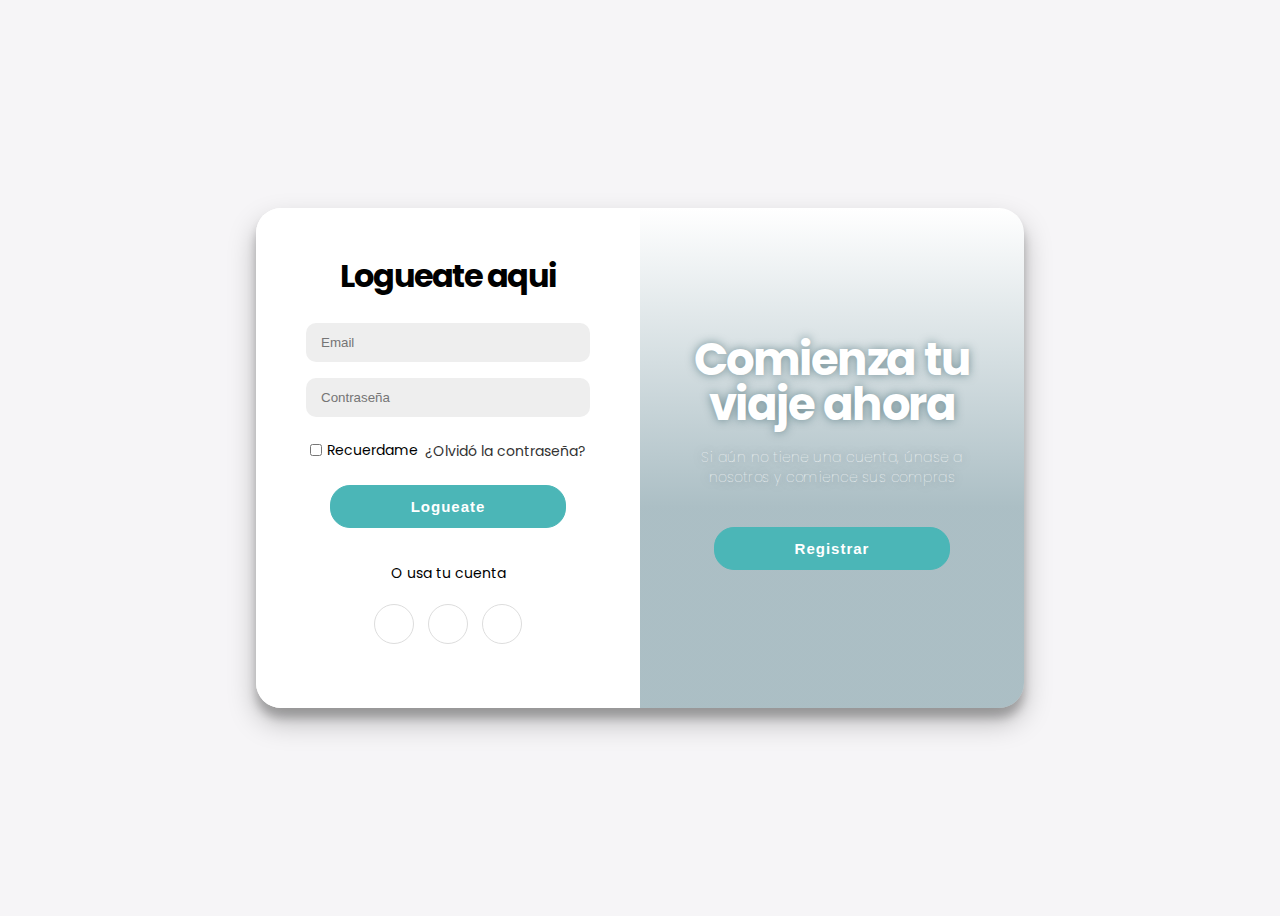
==== index.html @ 9ef62932 "Cambios en la web" ====
<!DOCTYPE html>
<html lang="en">
<head>
    <meta charset="UTF-8">
    <meta http-equiv="X-UA-Compatible" content="IE=edge">
    <meta name="viewport" content="width=device-width, initial-scale=1.0">
    <link href="https://cdn.lineicons.com/4.0/lineicons.css" rel="stylesheet">
    <link rel="stylesheet" href="styles.css">
    <title>Formulario</title>
</head>
<body>
    <div class="container" id="container">


        <div class="form-container register-container">
            <form action="#">
                <h1>Registrate aqui</h1>
                <input type="text" placeholder="Nombre">
                <input type="email" placeholder="Email">
                <input type="password" placeholder="Contraseña">
                <button>Registrar</button>
                <span>O usa tu cuenta</span>
                <div class="social-container">
                    <a href="#" class="social"><i class="lni lni-facebook-fill"></i></a>
                    <a href="#" class="social"><i class="lni lni-google"></i></a>
                    <a href="#" class="social"><i class="lni lni-linkedin-original"></i></a>
                </div>
            </form>
        </div>

        <div class="form-container login-container">
            <form action="#">
                <h1>Logueate aqui</h1>
                <input type="email" placeholder="Email">
                <input type="password" placeholder="Contraseña">
                <div class="content">
                    <div class="checkbox">
                        <input type="checkbox" name="checkbox" id="checkbox">
                        <label>Recuerdame</label>
                    </div>
                    <div class="pass-link">
                        <a href="#">¿Olvidó la contraseña?</a>
                    </div>
                </div>
                <button>Logueate</button>
                <span>O usa tu cuenta</span>
                <div class="social-container">
                    <a href="#" class="social"><i class="lni lni-facebook-fill"></i></a>
                    <a href="#" class="social"><i class="lni lni-google"></i></a>
                    <a href="#" class="social"><i class="lni lni-linkedin-original"></i></a>
                </div>
            </form>
        </div>

        <div class="overlay-container">
            <div class="overlay">
                <div class="overlay-panel overlay-left">
                    <h1 class="title">Hola <br> amigos</h1>
                    <p>Si tienes cuenta, inicia sesión aquí y diviértete</p>
                    <button class="gost" id="login">Logueate
                        <i class="lni lni-arrow-left login"></i>
                    </button>
                </div>
                <div class="overlay-panel overlay-right">
                    <h1 class="title">Comienza tu <br> viaje ahora</h1>
                    <p>Si aún no tiene una cuenta, únase a nosotros y comience sus compras</p>
                    <button class="gost" id="register">Registrar
                        <i class="lni lni-arrow-right register"></i>
                    </button>
                </div>
            </div>
        </div>

    </div>
    <script src="app.js"></script>
</body>
</html>
---- styles.css ----
@import url("https://fonts.googleapis.com/css2?family=Poppins");

* {
  box-sizing: border-box;
}

body {
  display: flex;
  background-color: #f6f5f7;
  justify-content: center;
  align-items: center;
  flex-direction: column;
  font-family: "Poppins", sans-serif;
  overflow: hidden;
  height: 100vh;
}

h1 {
  font-weight: 700;
  letter-spacing: -1.5px;
  margin: 0;
  margin-bottom: 15px;
}

h1.title {
  font-size: 45px;
  line-height: 45px;
  margin: 0;
  text-shadow: 0 0 10px rgba(16, 64, 74, 0.5);
}

p {
  font-size: 14px;
  font-weight: 100;
  line-height: 20px;
  letter-spacing: 0.5px;
  margin: 20px 0 30px;
  text-shadow: 0 0 10px rgba(16, 64, 74, 0.5);
}

span {
  font-size: 14px;
  margin-top: 25px;
}

a {
  color: #333;
  font-size: 14px;
  text-decoration: none;
  margin: 15px 0;
  transition: 0.3s ease-in-out;
}

a:hover {
  color: #4bb6b7;
}

.content {
  display: flex;
  width: 100%;
  height: 50px;
  align-items: center;
  justify-content: space-around;
}

.content .checkbox {
  display: flex;
  align-items: center;
  justify-content: center;
}

.content input {
  accent-color: #333;
  width: 12px;
  height: 12px;
}

.content label {
  font-size: 14px;
  user-select: none;
  padding-left: 5px;
}

button {
  position: relative;
  border-radius: 20px;
  border: 1px solid #4bb6b7;
  background-color: #4bb6b7;
  color: #fff;
  font-size: 15px;
  font-weight: 700;
  margin: 10px;
  padding: 12px 80px;
  letter-spacing: 1px;
  text-transform: capitalize;
  transition: 0.3s ease-in-out;
}

button:hover {
  letter-spacing: 3px;
}

button:active {
  transform: scale(0.95);
}

button:focus {
  outline: none;
}

button.ghost {
  background-color: rgba(225, 225, 225, 0.2);
  border: 2px solid #fff;
  color: #fff;
}

button.ghost i{
  position: absolute;
  opacity: 0;
  transition: 0.3s ease-in-out;
}

button.ghost i.register{
  right: 70px;
}

button.ghost i.login{
  left: 70px;
}

button.ghost:hover i.register{
  right: 40px;
  opacity: 1;
}

button.ghost:hover i.login{
  left: 40px;
  opacity: 1;
}

form {
  background-color: #fff;
  display: flex;
  align-items: center;
  justify-content: center;
  flex-direction: column;
  padding: 0 50px;
  height: 100%;
  text-align: center;
}

input {
  background-color: #eee;
  border-radius: 10px;
  border: none;
  padding: 12px 15px;
  margin: 8px 0;
  width: 100%;
}

.container {
  background-color: #fff;
  border-radius: 25px;
  box-shadow: 0 14px 28px rgba(0, 0, 0, 0.25), 0 10px 10px rgba(0, 0, 0, 0.22);
  position: relative;
  overflow: hidden;
  width: 768px;
  max-width: 100%;
  min-height: 500px;
}

.form-container {
  position: absolute;
  top: 0;
  height: 100%;
  transition: all 0.6s ease-in-out;
}

.login-container {
  left: 0;
  width: 50%;
  z-index: 2;
}

.container.right-panel-active .login-container {
  transform: translateX(100%);
}

.register-container {
  left: 0;
  width: 50%;
  opacity: 0;
  z-index: 1;
}

.container.right-panel-active .register-container {
  transform: translateX(100%);
  opacity: 1;
  z-index: 5;
  animation: show 0.6s;
}

@keyframes show {
  0%,
  49.99% {
    opacity: 0;
    z-index: 1;
  }

  50%,
  100% {
    opacity: 1;
    z-index: 5;
  }
}

.overlay-container {
  position: absolute;
  top: 0;
  left: 50%;
  width: 50%;
  height: 100%;
  overflow: hidden;
  transition: transform 0.6s ease-in-out;
  z-index: 100;
}

.container.right-panel-active .overlay-container {
  transform: translate(-100%);
}

.overlay {
  background-image: url('image/image.gif');
  background-repeat: no-repeat;
  background-size: cover;
  background-position: 0 0;
  color: #fff;
  position: relative;
  left: -100%;
  height: 100%;
  width: 200%;
  transform: translateX(0);
  transition: transform 0.6s ease-in-out;
}

.overlay::before {
  content: "";
  position: absolute;
  left: 0;
  right: 0;
  top: 0;
  bottom: 0;
  background: linear-gradient(
    to top,
    rgba(46, 94, 109, 0.4) 40%,
    rgba(46, 94, 109, 0)
  );
}

.container.right-panel-active .overlay {
  transform: translateX(50%);
}

.overlay-panel {
  position: absolute;
  display: flex;
  align-items: center;
  justify-content: center;
  flex-direction: column;
  padding: 0 40px;
  text-align: center;
  top: 0;
  height: 100%;
  width: 50%;
  transform: translateX(0);
  transition: transform 0.6s ease-in-out;
}

.overlay-left {
  transform: translateX(-20%);
}

.container.right-panel-active .overlay-left {
  transform: translateX(0);
}

.overlay-right {
  right: 0;
  transform: translateX(0);
}

.container.right-panel-active .overlay-right {
  transform: translateX(20%);
}

.social-container {
  margin: 20px 0;
}

.social-container a {
  border: 1px solid #dddddd;
  border-radius: 50%;
  display: inline-flex;
  justify-content: center;
  align-items: center;
  margin: 0 5px;
  height: 40px;
  width: 40px;
  transition: 0.3s ease-in-out;
}

.social-container a:hover {
  border: 1px solid #4bb6b7;
}
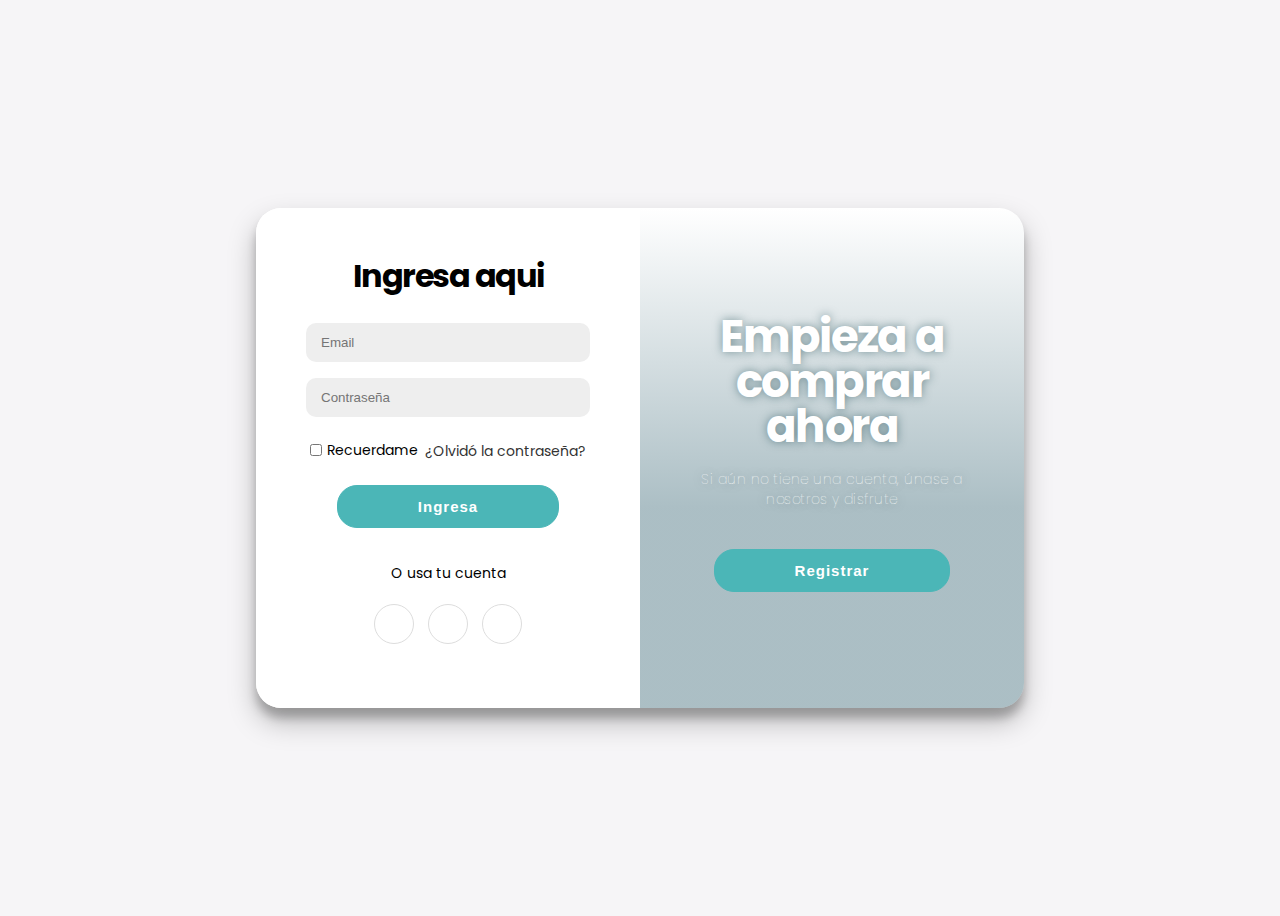
==== commit 6f939a5c: "cambios en la escritura" ====
--- a/index.html
+++ b/index.html
@@ -30,7 +30,7 @@
 
         <div class="form-container login-container">
             <form action="#">
-                <h1>Logueate aqui</h1>
+                <h1>Ingresa aqui</h1>
                 <input type="email" placeholder="Email">
                 <input type="password" placeholder="Contraseña">
                 <div class="content">
@@ -42,7 +42,7 @@
                         <a href="#">¿Olvidó la contraseña?</a>
                     </div>
                 </div>
-                <button>Logueate</button>
+                <button>Ingresa</button>
                 <span>O usa tu cuenta</span>
                 <div class="social-container">
                     <a href="#" class="social"><i class="lni lni-facebook-fill"></i></a>
@@ -57,13 +57,13 @@
                 <div class="overlay-panel overlay-left">
                     <h1 class="title">Hola <br> amigos</h1>
                     <p>Si tienes cuenta, inicia sesión aquí y diviértete</p>
-                    <button class="gost" id="login">Logueate
+                    <button class="gost" id="login">Ingresa
                         <i class="lni lni-arrow-left login"></i>
                     </button>
                 </div>
                 <div class="overlay-panel overlay-right">
-                    <h1 class="title">Comienza tu <br> viaje ahora</h1>
-                    <p>Si aún no tiene una cuenta, únase a nosotros y comience sus compras</p>
+                    <h1 class="title">Empieza  a<br> comprar ahora</h1>
+                    <p>Si aún no tiene una cuenta, únase a nosotros y disfrute</p>
                     <button class="gost" id="register">Registrar
                         <i class="lni lni-arrow-right register"></i>
                     </button>
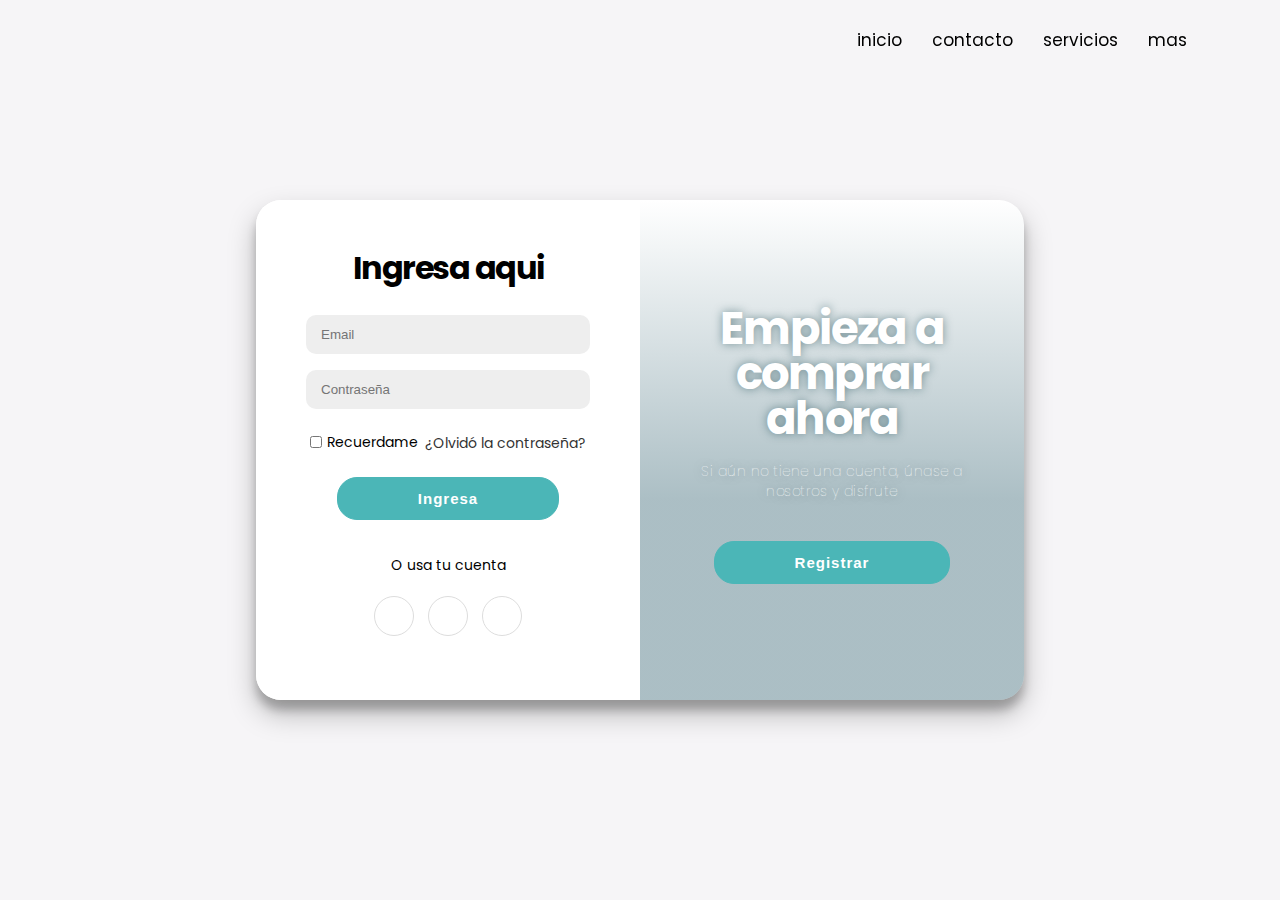
==== commit 9958cef7: "se re organiza" ====
--- a/index.html
+++ b/index.html
@@ -1,17 +1,28 @@
 <!DOCTYPE html>
 <html lang="en">
+
 <head>
     <meta charset="UTF-8">
     <meta http-equiv="X-UA-Compatible" content="IE=edge">
     <meta name="viewport" content="width=device-width, initial-scale=1.0">
     <link href="https://cdn.lineicons.com/4.0/lineicons.css" rel="stylesheet">
-    <link rel="stylesheet" href="styles.css">
+    <link rel="stylesheet" href="https://stackpath.bootstrapcdn.com/font-awesome/4.7.0/css/font-awesome.min.css">
+    <link rel="stylesheet" href="css/styles.css">
     <title>Formulario</title>
 </head>
+
 <body>
+    <nav>
+        <label>
+            <ul>
+                <li><a href="home.html">Inicio</a></li>
+                <li><a href="#">Contacto</a></li>
+                <li><a href="#">Servicios</a></li>
+                <li><a href="#">Mas</a></li>
+            </ul>
+        </label>
+    </nav>
     <div class="container" id="container">
-
-
         <div class="form-container register-container">
             <form action="#">
                 <h1>Registrate aqui</h1>
@@ -62,7 +73,7 @@
                     </button>
                 </div>
                 <div class="overlay-panel overlay-right">
-                    <h1 class="title">Empieza  a<br> comprar ahora</h1>
+                    <h1 class="title">Empieza a<br> comprar ahora</h1>
                     <p>Si aún no tiene una cuenta, únase a nosotros y disfrute</p>
                     <button class="gost" id="register">Registrar
                         <i class="lni lni-arrow-right register"></i>
@@ -70,8 +81,8 @@
                 </div>
             </div>
         </div>
+    </div>
+    <script src="js/app.js"></script>
+</body>
 
-    </div>
-    <script src="app.js"></script>
-</body>
 </html>--- a/css/styles.css
+++ b/css/styles.css
@@ -0,0 +1,345 @@
+@import url("https://fonts.googleapis.com/css2?family=Poppins");
+* {
+  padding: 0;
+  margin: 0;
+  text-decoration: none;
+  box-sizing: border-box;
+}
+
+body {
+  display: flex;
+  background-color: #f6f5f7;
+  justify-content: center;
+  align-items: center;
+  flex-direction: column;
+  font-family: "Poppins", sans-serif;
+  overflow: hidden;
+  height: 100vh;
+}
+
+h1 {
+  font-weight: 700;
+  letter-spacing: -1.5px;
+  margin: 0;
+  margin-bottom: 15px;
+}
+
+h1.title {
+  font-size: 45px;
+  line-height: 45px;
+  margin: 0;
+  text-shadow: 0 0 10px rgba(16, 64, 74, 0.5);
+}
+
+p {
+  font-size: 14px;
+  font-weight: 100;
+  line-height: 20px;
+  letter-spacing: 0.5px;
+  margin: 20px 0 30px;
+  text-shadow: 0 0 10px rgba(16, 64, 74, 0.5);
+}
+
+span {
+  font-size: 14px;
+  margin-top: 25px;
+}
+
+a {
+  color: #333;
+  font-size: 14px;
+  text-decoration: none;
+  margin: 15px 0;
+  transition: 0.3s ease-in-out;
+}
+
+a:hover {
+  color: #4bb6b7;
+}
+
+.content {
+  display: flex;
+  width: 100%;
+  height: 50px;
+  align-items: center;
+  justify-content: space-around;
+}
+
+.content .checkbox {
+  display: flex;
+  align-items: center;
+  justify-content: center;
+}
+
+.content input {
+  accent-color: #333;
+  width: 12px;
+  height: 12px;
+}
+
+.content label {
+  font-size: 14px;
+  user-select: none;
+  padding-left: 5px;
+}
+
+button {
+  position: relative;
+  border-radius: 20px;
+  border: 1px solid #4bb6b7;
+  background-color: #4bb6b7;
+  color: #fff;
+  font-size: 15px;
+  font-weight: 700;
+  margin: 10px;
+  padding: 12px 80px;
+  letter-spacing: 1px;
+  text-transform: capitalize;
+  transition: 0.3s ease-in-out;
+}
+
+button:hover {
+  letter-spacing: 3px;
+}
+
+button:active {
+  transform: scale(0.95);
+}
+
+button:focus {
+  outline: none;
+}
+
+button.ghost {
+  background-color: rgba(225, 225, 225, 0.2);
+  border: 2px solid #fff;
+  color: #fff;
+}
+
+button.ghost i{
+  position: absolute;
+  opacity: 0;
+  transition: 0.3s ease-in-out;
+}
+
+button.ghost i.register{
+  right: 70px;
+}
+
+button.ghost i.login{
+  left: 70px;
+}
+
+button.ghost:hover i.register{
+  right: 40px;
+  opacity: 1;
+}
+
+button.ghost:hover i.login{
+  left: 40px;
+  opacity: 1;
+}
+
+form {
+  background-color: #fff;
+  display: flex;
+  align-items: center;
+  justify-content: center;
+  flex-direction: column;
+  padding: 0 50px;
+  height: 100%;
+  text-align: center;
+}
+
+input {
+  background-color: #eee;
+  border-radius: 10px;
+  border: none;
+  padding: 12px 15px;
+  margin: 8px 0;
+  width: 100%;
+}
+
+.container {
+  background-color: #fff;
+  border-radius: 25px;
+  box-shadow: 0 14px 28px rgba(0, 0, 0, 0.25), 0 10px 10px rgba(0, 0, 0, 0.22);
+  position: relative;
+  overflow: hidden;
+  width: 768px;
+  max-width: 100%;
+  min-height: 500px;
+}
+
+.form-container {
+  position: absolute;
+  top: 0;
+  height: 100%;
+  transition: all 0.6s ease-in-out;
+}
+
+.login-container {
+  left: 0;
+  width: 50%;
+  z-index: 2;
+}
+
+.container.right-panel-active .login-container {
+  transform: translateX(100%);
+}
+
+.register-container {
+  left: 0;
+  width: 50%;
+  opacity: 0;
+  z-index: 1;
+}
+
+.container.right-panel-active .register-container {
+  transform: translateX(100%);
+  opacity: 1;
+  z-index: 5;
+  animation: show 0.6s;
+}
+
+@keyframes show {
+  0%,
+  49.99% {
+    opacity: 0;
+    z-index: 1;
+  }
+
+  50%,
+  100% {
+    opacity: 1;
+    z-index: 5;
+  }
+}
+
+.overlay-container {
+  position: absolute;
+  top: 0;
+  left: 50%;
+  width: 50%;
+  height: 100%;
+  overflow: hidden;
+  transition: transform 0.6s ease-in-out;
+  z-index: 100;
+}
+
+.container.right-panel-active .overlay-container {
+  transform: translate(-100%);
+}
+
+.overlay {
+  background-image: url('image/image.gif');
+  background-repeat: no-repeat;
+  background-size: cover;
+  background-position: 0 0;
+  color: #fff;
+  position: relative;
+  left: -100%;
+  height: 100%;
+  width: 200%;
+  transform: translateX(0);
+  transition: transform 0.6s ease-in-out;
+}
+
+.overlay::before {
+  content: "";
+  position: absolute;
+  left: 0;
+  right: 0;
+  top: 0;
+  bottom: 0;
+  background: linear-gradient(
+    to top,
+    rgba(46, 94, 109, 0.4) 40%,
+    rgba(46, 94, 109, 0)
+  );
+}
+
+.container.right-panel-active .overlay {
+  transform: translateX(50%);
+}
+
+.overlay-panel {
+  position: absolute;
+  display: flex;
+  align-items: center;
+  justify-content: center;
+  flex-direction: column;
+  padding: 0 40px;
+  text-align: center;
+  top: 0;
+  height: 100%;
+  width: 50%;
+  transform: translateX(0);
+  transition: transform 0.6s ease-in-out;
+}
+
+.overlay-left {
+  transform: translateX(-20%);
+}
+
+.container.right-panel-active .overlay-left {
+  transform: translateX(0);
+}
+
+.overlay-right {
+  right: 0;
+  transform: translateX(0);
+}
+
+.container.right-panel-active .overlay-right {
+  transform: translateX(20%);
+}
+
+.social-container {
+  margin: 20px 0;
+}
+
+.social-container a {
+  border: 1px solid #dddddd;
+  border-radius: 50%;
+  display: inline-flex;
+  justify-content: center;
+  align-items: center;
+  margin: 0 5px;
+  height: 40px;
+  width: 40px;
+  transition: 0.3s ease-in-out;
+}
+
+.social-container a:hover {
+  border: 1px solid #4bb6b7;
+}
+
+/* Barra de navegacion */
+
+nav {
+ position: fixed;
+ border-radius: 5px;
+ top: 0;
+ height: 80px;
+ width: 100%;
+}
+
+nav ul {
+  float: right;
+  margin-right: 80px;
+}
+
+nav ul li {
+  display: inline-block;
+  line-height: 80px;
+}
+
+nav ul li a {
+  color: var(--white);
+  font-size: 17px;
+  padding: 7px 13px;
+  border-radius: 13px;
+  text-transform: lowercase;
+}
+
